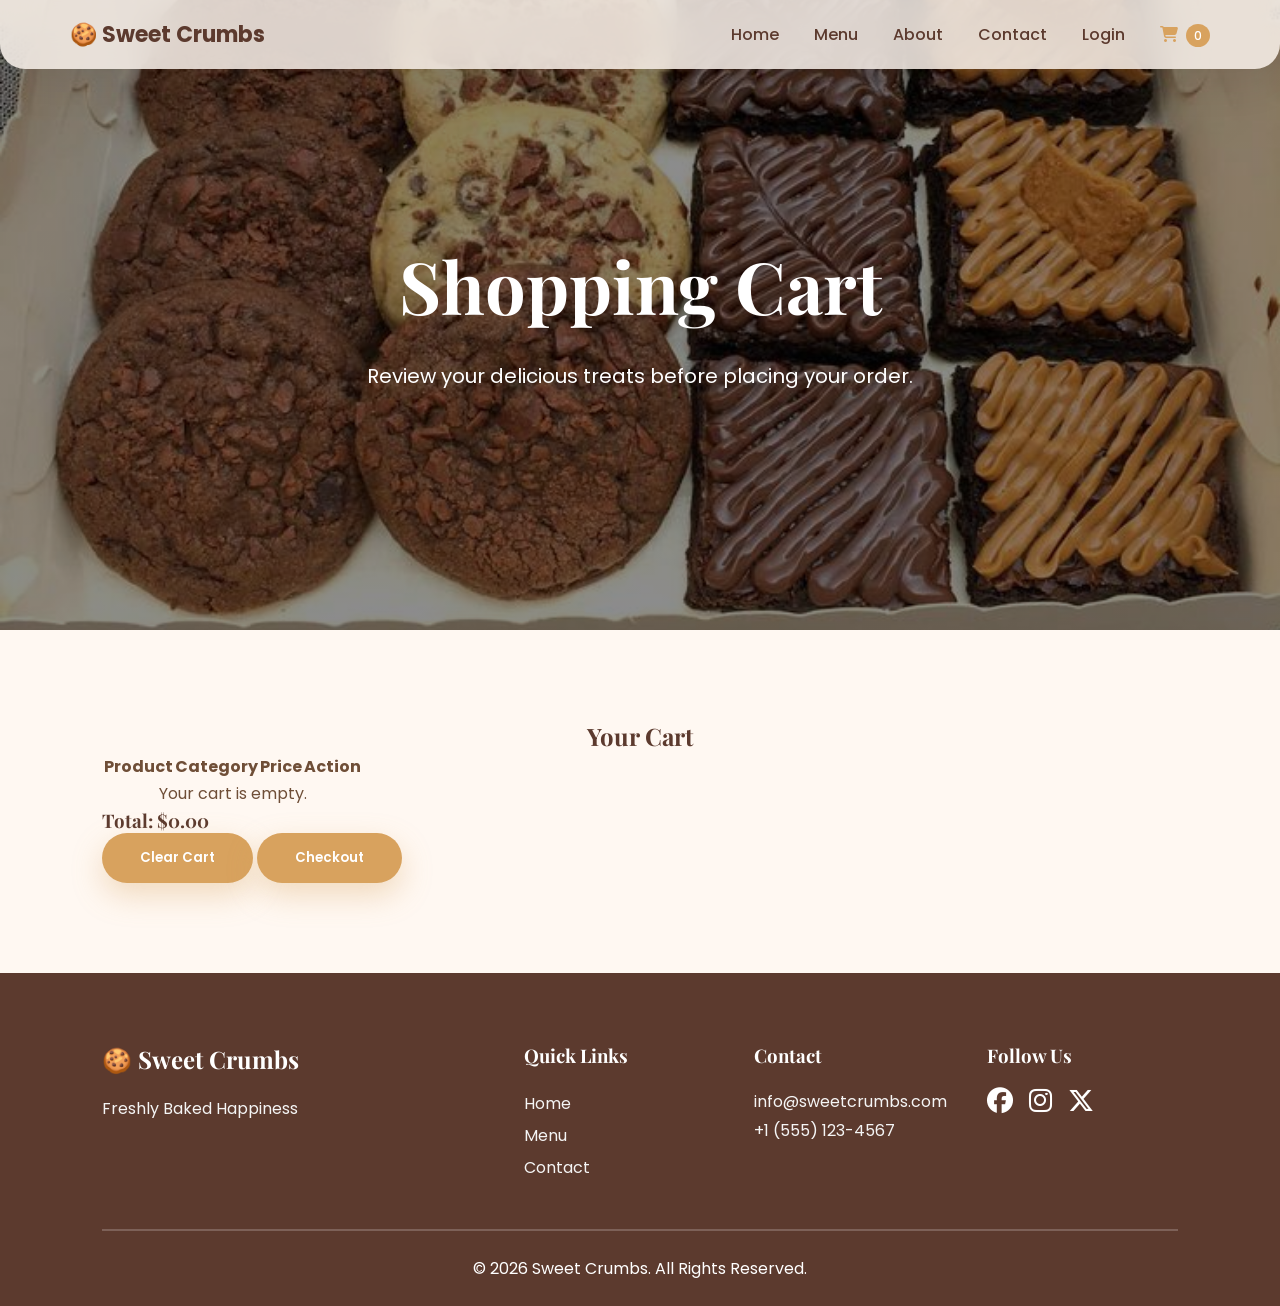
==== cart.html @ dc192577 "sweet" ====
<!DOCTYPE html>
<html lang="en">

<head>

    <meta charset="UTF-8">

    <meta name="viewport"
          content="width=device-width, initial-scale=1.0">

    <title>Shopping Cart | Sweet Crumbs</title>

    <link rel="preconnect"
          href="https://fonts.googleapis.com">

    <link rel="preconnect"
          href="https://fonts.gstatic.com"
          crossorigin>

    <link href="https://fonts.googleapis.com/css2?family=Poppins:wght@300;400;500;600;700&display=swap"
          rel="stylesheet">

    <link rel="stylesheet"
          href="https://cdnjs.cloudflare.com/ajax/libs/font-awesome/6.6.0/css/all.min.css">

    <link rel="stylesheet"
          href="css/style.css">

</head>

<body>

<header>

<nav class="navbar">

<div class="logo">

🍪 Sweet Crumbs

</div>

<ul class="nav-links">

<li><a href="index.html">Home</a></li>

<li><a href="menu.html">Menu</a></li>

<li><a href="about.html">About</a></li>

<li><a href="contact.html">Contact</a></li>

<li><a href="login.html">Login</a></li>

<li>

<a href="cart.html" class="active">

<i class="fa-solid fa-cart-shopping"></i>

<span id="cartCount">0</span>

</a>

</li>

</ul>

</nav>

</header>

<section class="hero menu-hero">

<div class="hero-content">

<h1>

Shopping Cart

</h1>

<p>

Review your delicious treats before placing your order.

</p>

</div>

</section>

<section class="cart-section">

<h2 class="text-center">

Your Cart

</h2>

<div class="cart-table">

<table>

<thead>

<tr>

<th>Product</th>

<th>Category</th>

<th>Price</th>

<th>Action</th>

</tr>

</thead>

<tbody id="cartItems">

<!-- Items load here -->

</tbody>

</table>

</div>

<div class="cart-summary">

<h3>

Total:
<span id="totalPrice">

$0.00

</span>

</h3>

<div class="cart-buttons">

<button
class="btn"
onclick="clearCart()">

Clear Cart

</button>

<button
class="btn"
onclick="checkout()">

Checkout

</button>

</div>

</div>

</section>

<footer>

<div class="footer-content">

<div class="footer-column">

<h2>

🍪 Sweet Crumbs

</h2>

<p>

Freshly Baked Happiness

</p>

</div>

<div class="footer-column">

<h3>

Quick Links

</h3>

<a href="index.html">Home</a><br>

<a href="menu.html">Menu</a><br>

<a href="contact.html">Contact</a>

</div>

<div class="footer-column">

<h3>

Contact

</h3>

<p>

info@sweetcrumbs.com

</p>

<p>

+1 (555) 123-4567

</p>

</div>

<div class="footer-column">

<h3>

Follow Us

</h3>

<i class="fab fa-facebook"></i>

<i class="fab fa-instagram"></i>

<i class="fab fa-x-twitter"></i>

</div>

</div>

<hr>

<p class="copyright">

© 2026 Sweet Crumbs. All Rights Reserved.

</p>

</footer>

<script src="js/products.js"></script>
<script src="js/cart.js"></script>

</body>

</html>
---- css/style.css ----
/*==================================================

        SWEET CRUMBS
        Premium Bakery Website
        Developed By: Your Name

===================================================*/

/* Google Fonts */

@import url('https://fonts.googleapis.com/css2?family=Poppins:wght@300;400;500;600;700&family=Playfair+Display:wght@600;700;800&display=swap');

/*====================================
            ROOT COLORS
=====================================*/

:root{

    --primary:#FFF8F2;
    --secondary:#FDF1E8;
    --pink:#F7D6E0;
    --beige:#E8D3C1;

    --gold:#D8A25E;
    --goldHover:#C98742;

    --brown:#5C3A2E;
    --text:#6F4E37;

    --white:#ffffff;

    --shadow:0 15px 40px rgba(0,0,0,.08);

    --radius:20px;

}

/*====================================
            RESET
=====================================*/

*{

    margin:0;

    padding:0;

    box-sizing:border-box;

}

html{

    scroll-behavior:smooth;

}

body{

    font-family:'Poppins',sans-serif;

    background:var(--primary);

    color:var(--text);

    overflow-x:hidden;

}

img{

    width:100%;

    display:block;

}

a{

    text-decoration:none;

}

ul{

    list-style:none;

}

button{

    cursor:pointer;

    font-family:'Poppins',sans-serif;

}

/*====================================
            HEADINGS
=====================================*/

h1,h2,h3,h4,h5{

    font-family:'Playfair Display',serif;

    color:var(--brown);

}

section{

    padding:90px 8%;

}

/*====================================
            NAVBAR
=====================================*/

header{

    position:fixed;

    width:100%;

    top:0;

    left:0;

    z-index:999;

    padding-top:0;

}

.navbar{

    max-width:1350px;

    margin:auto;

    padding:18px 70px;

    display:flex;

    justify-content:space-between;

    align-items:center;

    background:rgba(255,248,242,.82);

    backdrop-filter:blur(18px);

    border-radius:0 0 25px 25px;

    box-shadow:var(--shadow);

}

.logo{

    font-size:22px;

    font-weight:700;

    color:var(--brown);

    display:flex;

    align-items:center;

    gap:10px;

}

.nav-links{

    display:flex;

    gap:35px;

    align-items:center;

}

.nav-links a{

    color:var(--brown);

    font-weight:500;

    transition:.35s;

}

.nav-links a:hover{

    color:var(--gold);

}

.active{

    color:var(--gold)!important;

}

#cartCount{

    background:var(--gold);

    color:white;

    padding:3px 8px;

    border-radius:50%;

    font-size:12px;

    margin-left:4px;

}

/*====================================
            HERO
=====================================*/

.hero{

    height:100vh;

    padding-top:120px;

    background:
    linear-gradient(rgba(0,0,0,.40),rgba(0,0,0,.35)),
    url("../images/hero.jpg");

    background-size:cover;
    background-position:center;

    display:flex;

    justify-content:center;

    align-items:center;

    text-align:center;

    position:relative;

}

.hero-content{

    max-width:820px;

    color:white;

    margin-top:30px;

}

.welcome-tag{

    display:inline-block;

    background:rgba(255,255,255,.18);

    backdrop-filter:blur(10px);

    padding:10px 22px;

    border-radius:50px;

    margin-bottom:25px;

    color:white;

    font-size:15px;

    letter-spacing:1px;

}

.hero h1{

    font-size:72px;

    color:white;

    margin-bottom:25px;

}

.hero p{

    color:white;

    font-size:20px;

    line-height:1.8;

    margin-bottom:40px;

}

.hero-buttons{

    display:flex;

    justify-content:center;

    gap:20px;

}

/*====================================
            BUTTONS
=====================================*/

.btn{

    display:inline-block;

    background:var(--gold);

    color:white;

    padding:15px 38px;

    border:none;

    border-radius:50px;

    font-weight:600;

    transition:.35s;

    box-shadow:0 12px 30px rgba(216,162,94,.35);

}

.btn:hover{

    background:var(--goldHover);

    transform:translateY(-5px);

}

.btn-light{

    background:white;

    color:var(--brown);

}

.btn-light:hover{

    background:var(--pink);

}

/*====================================
            SECTION TITLE
=====================================*/

.popular h2,
.testimonials h2,
.newsletter h2,
.why-us h2,
.cookie-builder h2,
.fact h2{

    text-align:center;

    font-size:45px;

    margin-bottom:20px;

}

.section-text{

    text-align:center;

    max-width:700px;

    margin:auto;

    margin-bottom:60px;

    line-height:1.8;

}

/*====================================
        FEATURE CARDS
=====================================*/

.features{

    display:grid;

    grid-template-columns:repeat(3,1fr);

    gap:35px;

}

.feature-card{

    background:white;

    border-radius:25px;

    padding:45px 30px;

    text-align:center;

    transition:.4s;

    box-shadow:var(--shadow);

}

.feature-card:hover{

    transform:translateY(-10px);

}

.feature-card i{

    font-size:45px;

    color:var(--gold);

    margin-bottom:20px;

}

.feature-card h3{

    margin-bottom:15px;

}

.feature-card p{

    line-height:1.8;

}
/*====================================
        COOKIE OF THE DAY
=====================================*/

.special{

    display:grid;

    grid-template-columns:1fr 1fr;

    align-items:center;

    gap:60px;

}

.special-image img{

    border-radius:30px;

    box-shadow:var(--shadow);

    transition:.5s;

}

.special-image img:hover{

    transform:scale(1.04);

}

.special-content h4{

    color:var(--gold);

    font-size:22px;

    margin-bottom:15px;

}

.special-content h2{

    font-size:55px;

    margin-bottom:20px;

}

.special-content p{

    line-height:1.9;

    margin-bottom:35px;

}



/*====================================
        PRODUCT GRID
=====================================*/

.product-grid{

    display:grid;

    grid-template-columns:repeat(auto-fit,minmax(280px,1fr));

    gap:35px;

}

.product-card{

    background:white;

    border-radius:25px;

    overflow:hidden;

    box-shadow:var(--shadow);

    transition:.4s;

    text-align:center;

}

.product-card:hover{

    transform:translateY(-10px);

}

.product-card img{

    height:280px;

    object-fit:cover;

    transition:.5s;

}

.product-card:hover img{

    transform:scale(1.08);

}

.product-card h3{

    margin-top:25px;

    font-size:28px;

}

.product-card p{

    color:var(--gold);

    font-size:22px;

    font-weight:600;

    margin:15px 0;

}

.rating{

    color:var(--brown);

    margin-bottom:18px;

    font-size:15px;

}

.product-card button{

    margin-bottom:30px;

    background:var(--gold);

    color:white;

    border:none;

    padding:14px 32px;

    border-radius:50px;

    transition:.35s;

}

.product-card button:hover{

    background:var(--goldHover);

}



/*====================================
        COOKIE BOX BUILDER
=====================================*/

.cookie-builder{

    background:var(--secondary);

}

.builder-content{

    max-width:1200px;

    margin:auto;

    text-align:center;

}

.builder-content p{

    max-width:700px;

    margin:25px auto 60px;

    line-height:1.8;

}

.box-options{

    display:grid;

    grid-template-columns:repeat(3,1fr);

    gap:30px;

}

.box-card{

    background:white;

    border-radius:25px;

    padding:40px;

    box-shadow:var(--shadow);

    transition:.35s;

}

.box-card:hover{

    transform:translateY(-8px);

}

.box-card h3{

    font-size:30px;

    margin-bottom:15px;

}

.box-card p{

    color:var(--gold);

    font-size:26px;

    font-weight:600;

    margin-bottom:30px;

}



/*====================================
        WHY CHOOSE US
=====================================*/

.why-grid{

    display:grid;

    grid-template-columns:repeat(3,1fr);

    gap:35px;

}

.why-card{

    background:white;

    padding:40px;

    border-radius:25px;

    text-align:center;

    box-shadow:var(--shadow);

    transition:.35s;

}

.why-card:hover{

    transform:translateY(-10px);

}

.why-card i{

    font-size:42px;

    color:var(--gold);

    margin-bottom:20px;

}

.why-card h3{

    margin-bottom:15px;

}

.why-card p{

    line-height:1.8;

}



/*====================================
        TESTIMONIALS
=====================================*/

.testimonials{

    background:var(--secondary);

}

.testimonial-container{

    display:grid;

    grid-template-columns:repeat(3,1fr);

    gap:35px;

}

.testimonial-card{

    background:white;

    padding:35px;

    border-radius:25px;

    box-shadow:var(--shadow);

    transition:.35s;

}

.testimonial-card:hover{

    transform:translateY(-8px);

}

.testimonial-card p{

    line-height:1.8;

    margin-bottom:25px;

    font-style:italic;

}

.testimonial-card h4{

    color:#f4b400;

    margin-bottom:8px;

}



/*====================================
        BAKING FACT
=====================================*/

.fact{

    background:white;

    max-width:900px;

    margin:100px auto;

    border-radius:30px;

    padding:60px;

    text-align:center;

    box-shadow:var(--shadow);

}

.fact p{

    font-size:20px;

    line-height:1.8;

}



/*====================================
        NEWSLETTER
=====================================*/

.newsletter{

    background:linear-gradient(135deg,var(--pink),var(--secondary));

    text-align:center;

}

.newsletter p{

    max-width:650px;

    margin:25px auto 45px;

    line-height:1.8;

}

.newsletter-form{

    display:flex;

    justify-content:center;

    gap:15px;

    flex-wrap:wrap;

}

.newsletter-form input{

    width:420px;

    max-width:90%;

    padding:18px;

    border:none;

    border-radius:50px;

    outline:none;

    font-size:16px;

    box-shadow:var(--shadow);

}



/*====================================
            FOOTER
=====================================*/

footer{

    background:var(--brown);

    color:white;

    padding:70px 8% 25px;

}

.footer-content{

    display:grid;

    grid-template-columns:2fr 1fr 1fr 1fr;

    gap:40px;

}

.footer-column h2,
.footer-column h3{

    color:white;

    margin-bottom:20px;

}

.footer-column p{

    color:#f5f5f5;

    line-height:1.8;

}

.footer-column a{

    color:#f5f5f5;

    line-height:2;

    transition:.3s;

}

.footer-column a:hover{

    color:var(--gold);

}

.footer-column i{

    font-size:26px;

    margin-right:12px;

    cursor:pointer;

    transition:.3s;

}

.footer-column i:hover{

    color:var(--gold);

}

footer hr{

    margin:45px 0 25px;

    border:.5px solid rgba(255,255,255,.2);

}

.copyright{

    text-align:center;

}/*====================================
        HOVER GLOW EFFECTS
=====================================*/

.product-card:hover,
.feature-card:hover,
.box-card:hover,
.why-card:hover,
.testimonial-card:hover{

    box-shadow:0 20px 45px rgba(216,162,94,.25);

}



/*====================================
        IMAGE ANIMATIONS
=====================================*/

.special-image img{

    animation:floatImage 5s ease-in-out infinite;

}

@keyframes floatImage{

    0%{

        transform:translateY(0);

    }

    50%{

        transform:translateY(-10px);

    }

    100%{

        transform:translateY(0);

    }

}



/*====================================
        FADE ANIMATION
=====================================*/

.fade-up{

    animation:fadeUp 1s ease;

}

@keyframes fadeUp{

    from{

        opacity:0;

        transform:translateY(50px);

    }

    to{

        opacity:1;

        transform:translateY(0);

    }

}



/*====================================
        BUTTON EFFECTS
=====================================*/

.btn{

    position:relative;

    overflow:hidden;

}

.btn::after{

    content:"";

    position:absolute;

    width:0;

    height:0;

    background:rgba(255,255,255,.3);

    border-radius:50%;

    top:50%;

    left:50%;

    transform:translate(-50%,-50%);

    transition:.5s;

}

.btn:hover::after{

    width:320px;

    height:320px;

}



/*====================================
        CUSTOM SCROLLBAR
=====================================*/

::-webkit-scrollbar{

    width:12px;

}

::-webkit-scrollbar-track{

    background:var(--primary);

}

::-webkit-scrollbar-thumb{

    background:var(--gold);

    border-radius:20px;

}

::-webkit-scrollbar-thumb:hover{

    background:var(--goldHover);

}



/*====================================
        TEXT SELECTION
=====================================*/

::selection{

    background:var(--gold);

    color:white;

}



/*====================================
        DARK MODE
=====================================*/

.dark{

    background:#2b1d17;

    color:#f5f5f5;

}

.dark section{

    background:#2b1d17;

}

.dark .feature-card,
.dark .product-card,
.dark .box-card,
.dark .testimonial-card,
.dark .why-card,
.dark .fact{

    background:#3d2b23;

    color:white;

}

.dark h1,
.dark h2,
.dark h3,
.dark h4{

    color:white;

}

.dark .navbar{

    background:rgba(45,32,24,.95);

}

.dark a{

    color:white;

}



/*====================================
        UTILITIES
=====================================*/

.text-center{

    text-align:center;

}

.mt-1{

    margin-top:10px;

}

.mt-2{

    margin-top:20px;

}

.mt-3{

    margin-top:30px;

}

.mt-4{

    margin-top:40px;

}

.mb-1{

    margin-bottom:10px;

}

.mb-2{

    margin-bottom:20px;

}

.mb-3{

    margin-bottom:30px;

}

.mb-4{

    margin-bottom:40px;

}



/*====================================
        RESPONSIVE DESIGN
=====================================*/

@media(max-width:1100px){

.hero h1{

    font-size:56px;

}

.special{

    grid-template-columns:1fr;

}

.footer-content{

    grid-template-columns:repeat(2,1fr);

}

}



@media(max-width:900px){

.navbar{

    flex-direction:column;

    gap:20px;

    padding:20px;

}

.nav-links{

    flex-wrap:wrap;

    justify-content:center;

    gap:18px;

}

.features{

    grid-template-columns:1fr;

}

.box-options{

    grid-template-columns:1fr;

}

.why-grid{

    grid-template-columns:1fr;

}

.testimonial-container{

    grid-template-columns:1fr;

}

.hero h1{

    font-size:44px;

}

.hero p{

    font-size:18px;

}

.hero-buttons{

    flex-direction:column;

    align-items:center;

}

.footer-content{

    grid-template-columns:1fr;

    text-align:center;

}

}



@media(max-width:600px){

.hero{

    padding:0 20px;

}

.hero h1{

    font-size:34px;

}

.hero p{

    font-size:16px;

}

.btn{

    width:100%;

    max-width:280px;

}

.product-card img{

    height:220px;

}

.newsletter-form{

    flex-direction:column;

    align-items:center;

}

.newsletter-form input{

    width:100%;

}

.special-content h2{

    font-size:38px;

}

.section-text{

    padding:0 15px;

}

}



/*====================================
        PAGE LOADER
=====================================*/

.loader{

    position:fixed;

    top:0;

    left:0;

    width:100%;

    height:100%;

    background:var(--primary);

    display:flex;

    justify-content:center;

    align-items:center;

    z-index:99999;

    transition:.5s;

}

.loader.hidden{

    opacity:0;

    visibility:hidden;

}

.loader h1{

    font-size:55px;

    animation:pulse 1.5s infinite;

}

@keyframes pulse{

    0%{

        transform:scale(1);

    }

    50%{

        transform:scale(1.1);

    }

    100%{

        transform:scale(1);

    }

}
/*====================================
            MENU HERO
=====================================*/

.menu-hero{

    height:55vh;

    background:
    linear-gradient(rgba(0,0,0,.45),rgba(0,0,0,.45)),
    url("../images/menu-banner.jpg");

    background-size:cover;

    background-position:center;

}



/*====================================
        MENU CONTROLS
=====================================*/

.menu-controls{

    text-align:center;

}

.controls{

    display:flex;

    justify-content:center;

    gap:20px;

    flex-wrap:wrap;

    margin-top:40px;

}

.controls input,
.controls select{

    padding:15px 20px;

    width:260px;

    border:none;

    outline:none;

    border-radius:50px;

    font-size:16px;

    background:white;

    box-shadow:var(--shadow);

    transition:.3s;

}

.controls input:focus,
.controls select:focus{

    border:2px solid var(--gold);

}



/*====================================
        MENU PRODUCTS
=====================================*/

.menu-products{

    padding-top:20px;

    padding-bottom:100px;

}



/*====================================
        PRODUCT BADGES
=====================================*/

.product-card{

    position:relative;

}

.badge{

    position:absolute;

    top:18px;

    left:18px;

    background:crimson;

    color:white;

    padding:6px 14px;

    border-radius:30px;

    font-size:12px;

    font-weight:600;

    z-index:5;

}

.badge.sale{

    background:#28a745;

}

.badge.new{

    background:#ff9800;

}



/*====================================
        PRODUCT ACTIONS
=====================================*/

.product-actions{

    display:flex;

    justify-content:center;

    gap:12px;

    margin-bottom:25px;

}

.icon-btn{

    width:45px;

    height:45px;

    border:none;

    border-radius:50%;

    background:var(--secondary);

    color:var(--brown);

    cursor:pointer;

    transition:.3s;

    font-size:18px;

}

.icon-btn:hover{

    background:var(--gold);

    color:white;

}



/*====================================
        QUICK VIEW MODAL
=====================================*/

.modal{

    position:fixed;

    top:0;

    left:0;

    width:100%;

    height:100%;

    background:rgba(0,0,0,.65);

    display:none;

    justify-content:center;

    align-items:center;

    z-index:9999;

}

.modal-content{

    background:white;

    width:90%;

    max-width:550px;

    border-radius:25px;

    padding:35px;

    text-align:center;

    position:relative;

    animation:fadeUp .4s;

}

.modal-content img{

    width:220px;

    margin:auto;

    border-radius:20px;

    margin-bottom:25px;

}

.modal-content h2{

    margin-bottom:12px;

}

.modal-content h3{

    color:var(--gold);

    margin-bottom:18px;

}

.modal-content p{

    line-height:1.8;

    margin-bottom:25px;

}

.modal-buttons{

    display:flex;

    justify-content:center;

    gap:15px;

    flex-wrap:wrap;

}

.close-modal{

    position:absolute;

    top:15px;

    right:25px;

    font-size:34px;

    cursor:pointer;

    color:var(--brown);

}



/*====================================
        WISHLIST POPUP
=====================================*/

.wishlist-popup{

    position:fixed;

    bottom:30px;

    right:30px;

    background:var(--brown);

    color:white;

    padding:18px 28px;

    border-radius:50px;

    opacity:0;

    visibility:hidden;

    transition:.4s;

    z-index:9999;

}

.wishlist-popup.show{

    opacity:1;

    visibility:visible;

}



/*====================================
        SEARCH ANIMATION
=====================================*/

.controls input{

    transition:.35s;

}

.controls input:focus{

    transform:scale(1.03);

}



/*====================================
        RESPONSIVE MENU
=====================================*/

@media(max-width:768px){

.controls{

    flex-direction:column;

    align-items:center;

}

.controls input,
.controls select{

    width:90%;

}

.modal-content{

    width:95%;

    padding:25px;

}

.modal-content img{

    width:170px;

}
}

/*=========================
      MENU HERO
=========================*/

.menu-hero{
    height: 70vh;
    padding-top: 100px;


    background:
    linear-gradient(rgba(0,0,0,.45),rgba(0,0,0,.45)),
    url("../images/menu-banner.jpg");

    background-size:cover;

    background-position:center;

    display:flex;

    justify-content:center;

    align-items:center;

    text-align:center;

}
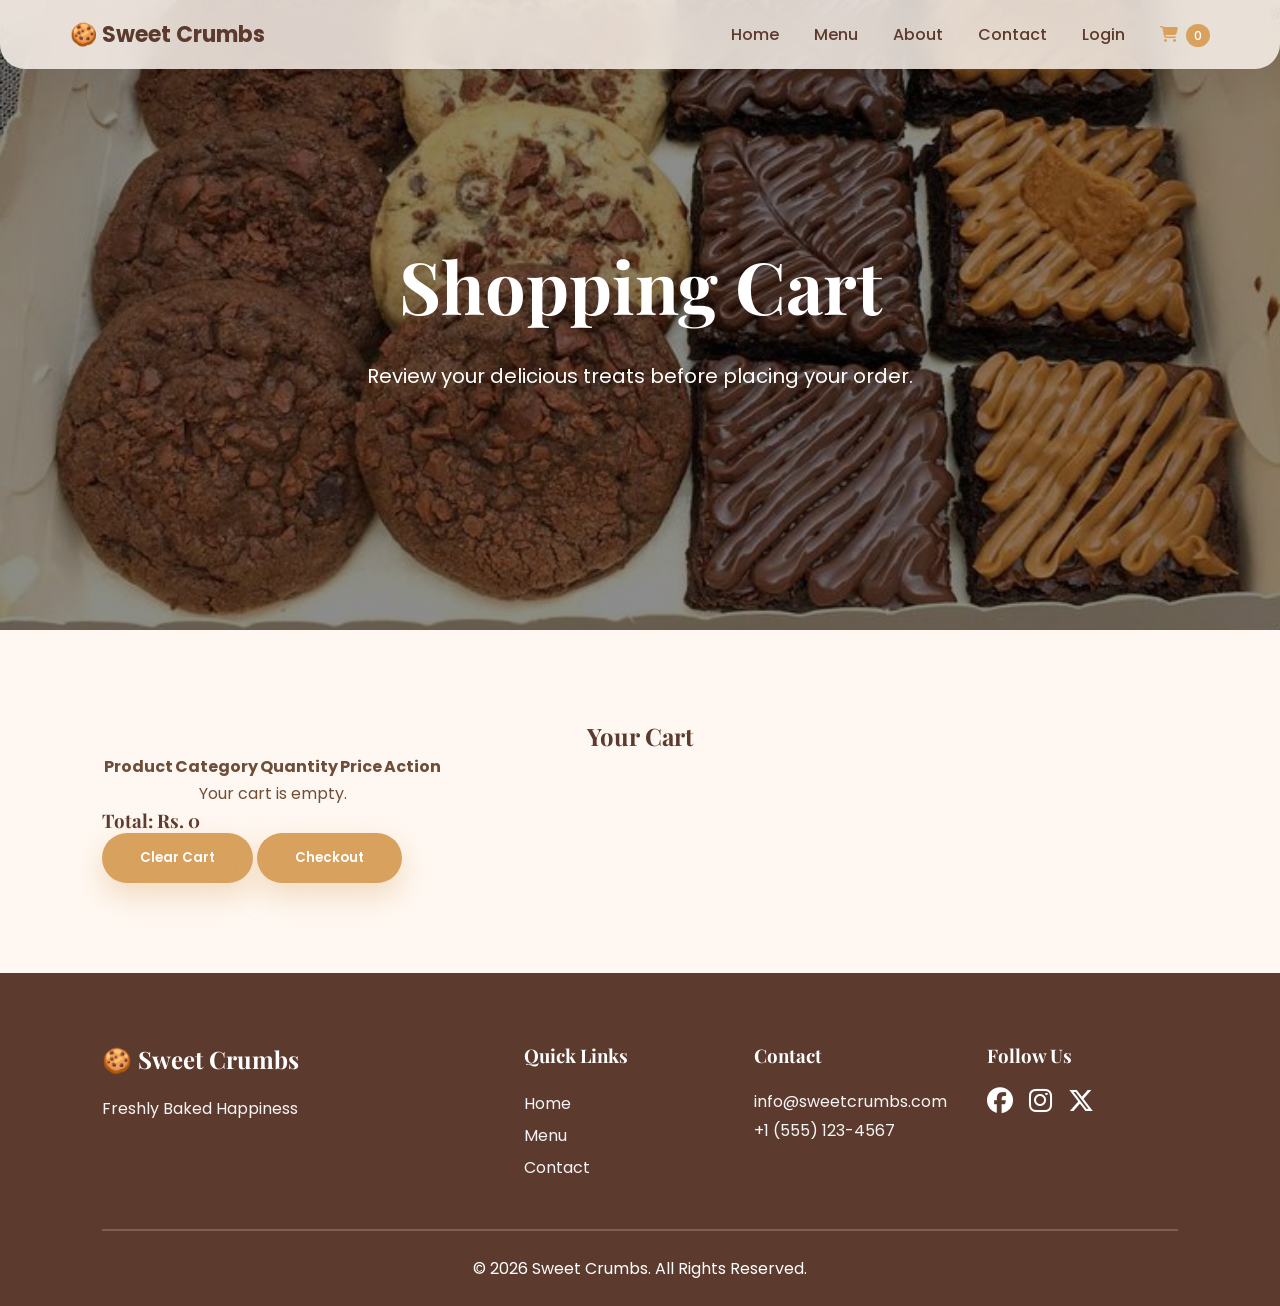
==== commit 06a825c6: "sweet" ====
--- a/cart.html
+++ b/cart.html
@@ -110,6 +110,8 @@
 
 <th>Category</th>
 
+<th>Quantity</th>
+
 <th>Price</th>
 
 <th>Action</th>
--- a/css/style.css
+++ b/css/style.css
@@ -1939,4 +1939,123 @@
 
     text-align:center;
 
+}
+
+#cookieOptions{
+display:grid;
+grid-template-columns:repeat(2,1fr);
+gap:15px;
+margin:25px 0;
+}
+
+#cookieOptions label{
+background:#FDF1E8;
+padding:12px;
+border-radius:12px;
+cursor:pointer;
+}
+
+.cookie-item{
+
+display:flex;
+
+justify-content:space-between;
+
+align-items:center;
+
+background:#fff;
+
+padding:12px 18px;
+
+border-radius:12px;
+
+margin-bottom:12px;
+
+}
+
+.qty{
+
+display:flex;
+
+align-items:center;
+
+gap:12px;
+
+}
+
+.qty button{
+
+width:35px;
+
+height:35px;
+
+border:none;
+
+border-radius:50%;
+
+background:#D8A25E;
+
+color:white;
+
+font-size:20px;
+
+cursor:pointer;
+
+}
+
+.qty span{
+
+font-size:18px;
+
+font-weight:bold;
+
+min-width:20px;
+
+text-align:center;
+
+}
+.qty-control{
+
+display:flex;
+
+justify-content:center;
+
+align-items:center;
+
+gap:10px;
+
+margin:12px 0;
+
+}
+
+.qty-control button{
+
+width:32px;
+
+height:32px;
+
+border:none;
+
+border-radius:50%;
+
+background:#D8A25E;
+
+color:white;
+
+font-size:18px;
+
+cursor:pointer;
+
+}
+
+.qty-control span{
+
+font-weight:bold;
+
+font-size:18px;
+
+min-width:20px;
+
+text-align:center;
+
 }
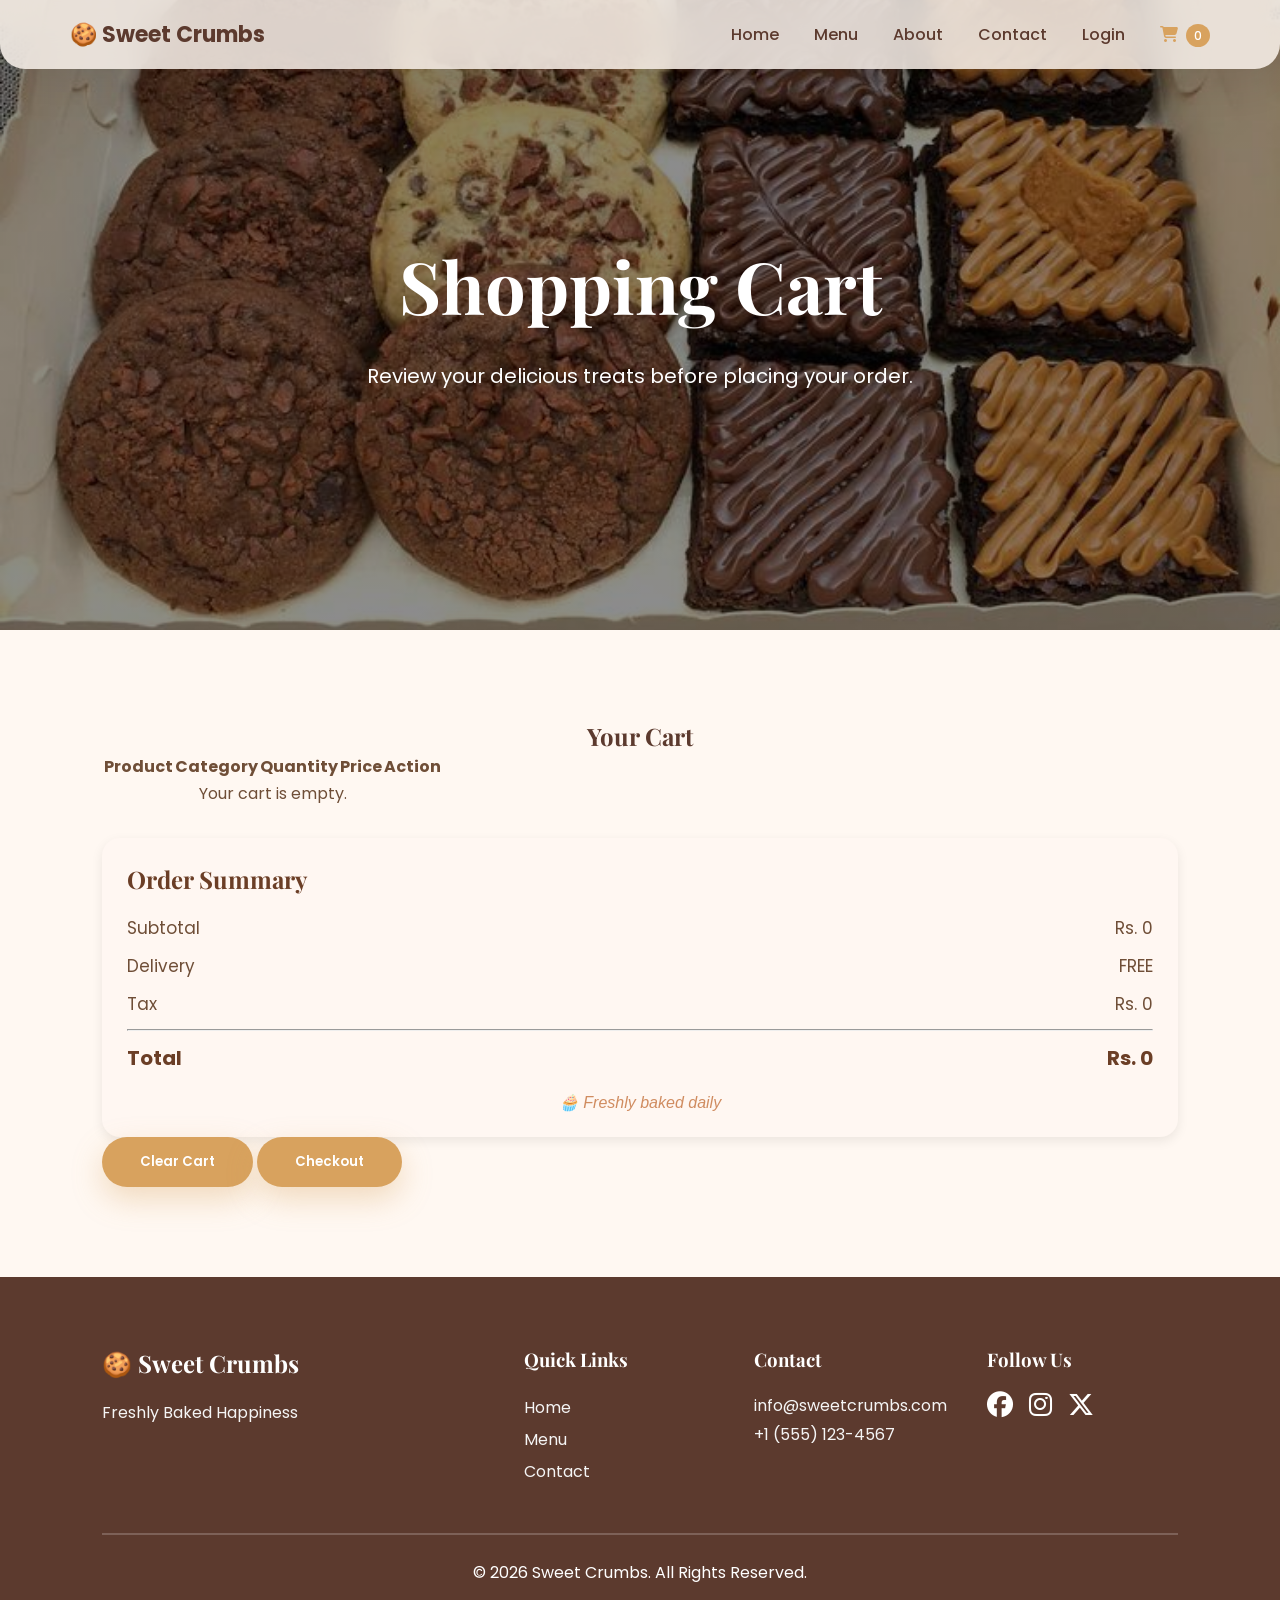
==== commit c9e441fd: "sweet" ====
--- a/cart.html
+++ b/cart.html
@@ -132,16 +132,40 @@
 
 <div class="cart-summary">
 
-<h3>
-
-Total:
-<span id="totalPrice">
-
-$0.00
-
-</span>
-
-</h3>
+<div class="order-summary">
+
+    <h2>Order Summary</h2>
+
+    <div class="summary-row">
+        <span>Subtotal</span>
+        <span id="subtotalPrice">Rs. 0</span>
+    </div>
+
+    <div class="summary-row">
+        <span>Delivery</span>
+        <span>FREE</span>
+    </div>
+
+    <div class="summary-row">
+        <span>Tax</span>
+        <span>Rs. 0</span>
+    </div>
+
+    <hr>
+
+    <div class="summary-row total">
+
+        <span>Total</span>
+
+        <span id="totalPrice">Rs. 0</span>
+
+    </div>
+
+    <p class="fresh-note">
+        🧁 Freshly baked daily
+    </p>
+
+</div>
 
 <div class="cart-buttons">
 
--- a/css/style.css
+++ b/css/style.css
@@ -2058,4 +2058,189 @@
 
 text-align:center;
 
+}
+
+#toast{
+
+position:fixed;
+
+top:20px;
+
+right:20px;
+
+background:#4CAF50;
+
+color:white;
+
+padding:15px 25px;
+
+border-radius:10px;
+
+font-weight:bold;
+
+opacity:0;
+
+transition:.4s;
+
+z-index:9999;
+
+}
+
+#toast.show{
+
+opacity:1;
+
+}.qty button:disabled{
+
+background:#cfcfcf;
+
+cursor:not-allowed;
+
+opacity:.6;
+
+}
+.cookie-tags{
+
+display:flex;
+
+flex-wrap:wrap;
+
+gap:8px;
+
+margin-top:8px;
+
+}
+
+.cookie-tag{
+
+background:#F8E4C9;
+
+color:#6B3E26;
+
+padding:5px 12px;
+
+border-radius:20px;
+
+font-size:13px;
+
+font-weight:600;
+
+border:1px solid #D8A25E;
+
+transition:.3s;
+
+}
+
+.cookie-tag:hover{
+
+background:#D8A25E;
+
+color:white;
+
+}
+
+.order-summary{
+
+background:#FFF7F2;
+
+padding:25px;
+
+border-radius:18px;
+
+box-shadow:0 4px 12px rgba(0,0,0,.08);
+
+margin-top:30px;
+
+}
+
+.order-summary h2{
+
+margin-bottom:20px;
+
+color:#6B3E26;
+
+}
+
+.summary-row{
+
+display:flex;
+
+justify-content:space-between;
+
+margin:12px 0;
+
+font-size:17px;
+
+}
+
+.summary-row.total{
+
+font-weight:bold;
+
+font-size:20px;
+
+color:#6B3E26;
+
+}
+
+.fresh-note{
+
+text-align:center;
+
+margin-top:20px;
+
+color:#D08C60;
+
+font-style:italic;
+
+}.success-container{
+
+height:100vh;
+
+display:flex;
+
+justify-content:center;
+
+align-items:center;
+
+background:#FFF7F2;
+
+}
+
+.success-card{
+
+background:white;
+
+padding:50px;
+
+border-radius:20px;
+
+box-shadow:0 10px 30px rgba(0,0,0,.1);
+
+text-align:center;
+
+max-width:500px;
+
+}
+
+.success-card h1{
+
+color:#6B3E26;
+
+margin-bottom:15px;
+
+}
+
+.success-card p{
+
+margin:15px 0;
+
+}
+
+.success-card .btn{
+
+margin-top:20px;
+
+display:inline-block;
+
 }
